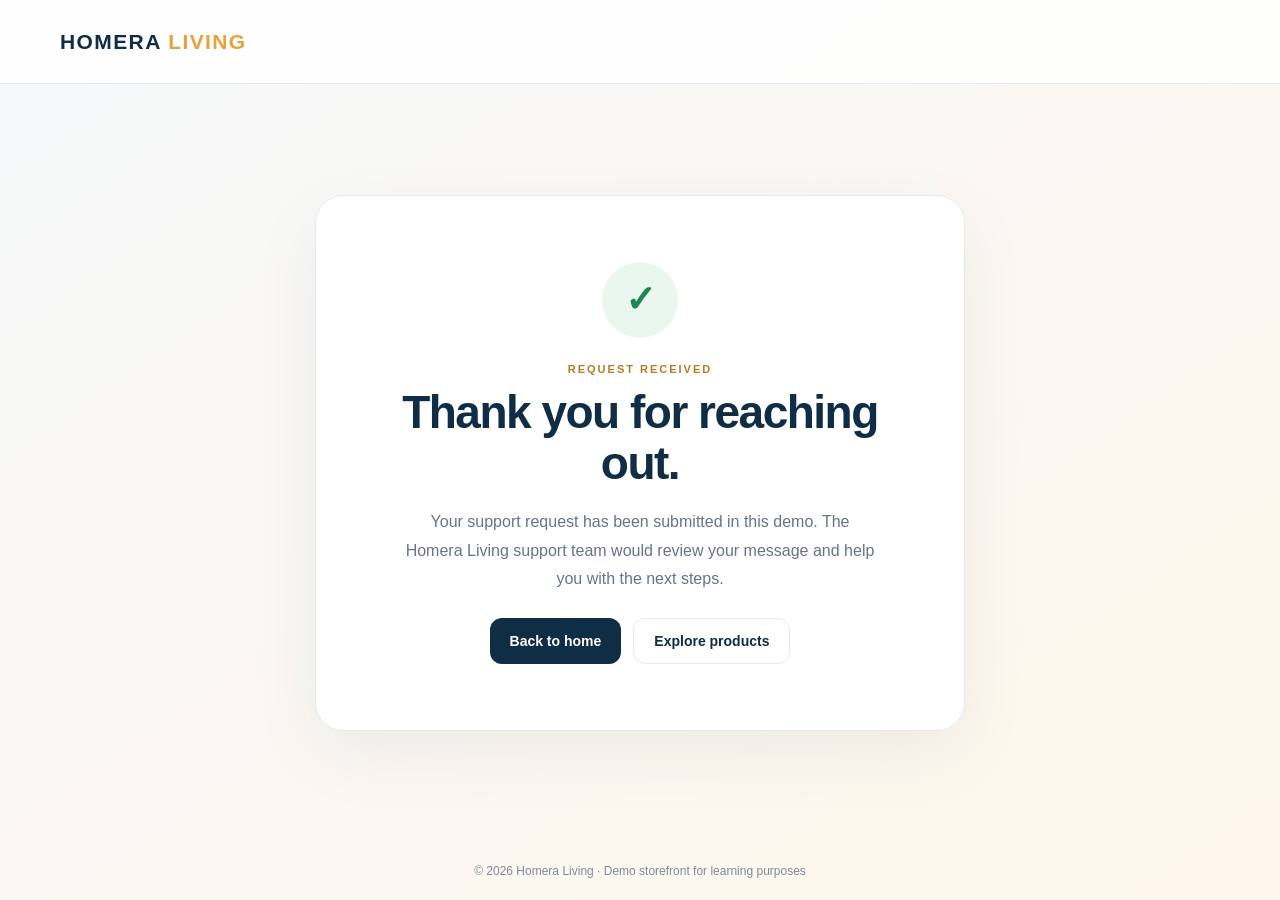
==== thank-you.html @ 57f03a76 "Add Homera Living website" ====
<!DOCTYPE html>
<html lang="en">

<head>
    <meta charset="UTF-8">
    <meta name="viewport" content="width=device-width, initial-scale=1.0">
    <title>Thank You | Homera Living</title>
    <style>
        :root {
            --navy: #102d46;
            --gold: #e9a23b;
            --muted: #647587;
            --line: #e4eaf0
        }

        * {
            box-sizing: border-box
        }

        body {
            margin: 0;
            min-height: 100vh;
            font-family: Inter, Arial, sans-serif;
            background: linear-gradient(145deg, #f7f9fb, #fff7eb);
            color: var(--navy);
            display: flex;
            flex-direction: column
        }

        header {
            height: 84px;
            background: #ffffffd9;
            border-bottom: 1px solid var(--line);
            display: flex;
            align-items: center;
            padding: 0 max(24px, calc((100% - 1160px)/2))
        }

        .brand {
            font-weight: 900;
            letter-spacing: 1.4px;
            font-size: 21px;
            color: var(--navy);
            text-decoration: none
        }

        .brand span {
            color: var(--gold)
        }

        main {
            flex: 1;
            display: grid;
            place-items: center;
            padding: 44px 20px
        }

        .card {
            width: min(100%, 650px);
            text-align: center;
            background: #fff;
            border: 1px solid var(--line);
            border-radius: 28px;
            padding: clamp(32px, 7vw, 66px);
            box-shadow: 0 24px 70px #102d4610
        }

        .check {
            width: 76px;
            height: 76px;
            margin: 0 auto 25px;
            display: grid;
            place-items: center;
            border-radius: 50%;
            background: #e9f7ef;
            color: #218653;
            font-size: 37px;
            font-weight: 700
        }

        .eyebrow {
            text-transform: uppercase;
            letter-spacing: 2px;
            font-size: 11px;
            font-weight: 800;
            color: #b77a20;
            margin-bottom: 12px
        }

        h1 {
            font-size: clamp(32px, 5vw, 46px);
            letter-spacing: -1.5px;
            line-height: 1.12;
            margin: 0 0 18px
        }

        p {
            color: var(--muted);
            font-size: 16px;
            line-height: 1.8;
            margin: 0 auto 24px;
            max-width: 480px
        }

        .ref {
            display: inline-block;
            background: #f6f8fa;
            border: 1px solid var(--line);
            border-radius: 12px;
            padding: 13px 18px;
            margin: 0 0 28px;
            font-size: 13px;
            color: var(--muted)
        }

        .ref strong {
            color: var(--navy);
            letter-spacing: .4px
        }

        .actions {
            display: flex;
            justify-content: center;
            gap: 12px;
            flex-wrap: wrap
        }

        .btn {
            display: inline-flex;
            align-items: center;
            justify-content: center;
            text-decoration: none;
            border-radius: 12px;
            padding: 14px 20px;
            font-weight: 750;
            font-size: 14px
        }

        .primary {
            background: var(--navy);
            color: #fff
        }

        .secondary {
            background: #fff;
            border: 1px solid var(--line);
            color: var(--navy)
        }

        footer {
            text-align: center;
            padding: 22px;
            color: #7d8b98;
            font-size: 12px
        }

        @media(max-width:480px) {
            header {
                height: 72px
            }

            .card {
                border-radius: 22px
            }

            .actions {
                flex-direction: column
            }

            .btn {
                width: 100%
            }
        }
    </style>
</head>

<body>
    <header><a class="brand" href="index.html">HOMERA <span>LIVING</span></a></header>
    <main>
        <section class="card" aria-labelledby="thankYouTitle">
            <div class="check" aria-hidden="true">✓</div>
            <div class="eyebrow">Request received</div>
            <h1 id="thankYouTitle">Thank you for reaching out.</h1>
            <p>Your support request has been submitted in this demo. The Homera Living support team would review your
                message and help you with the next steps.</p>
            <div class="actions"><a class="btn primary" href="index.html">Back to home</a><a class="btn secondary"
                    href="index.html#products">Explore products</a></div>
        </section>
    </main>
    <footer>© 2026 Homera Living · Demo storefront for learning purposes</footer>
    <script>const ref = new URLSearchParams(window.location.search).get('ref'); if (ref && /^HL-\d{6}$/.test(ref)) { document.getElementById('reference').textContent = ref }</script>
</body>

</html>
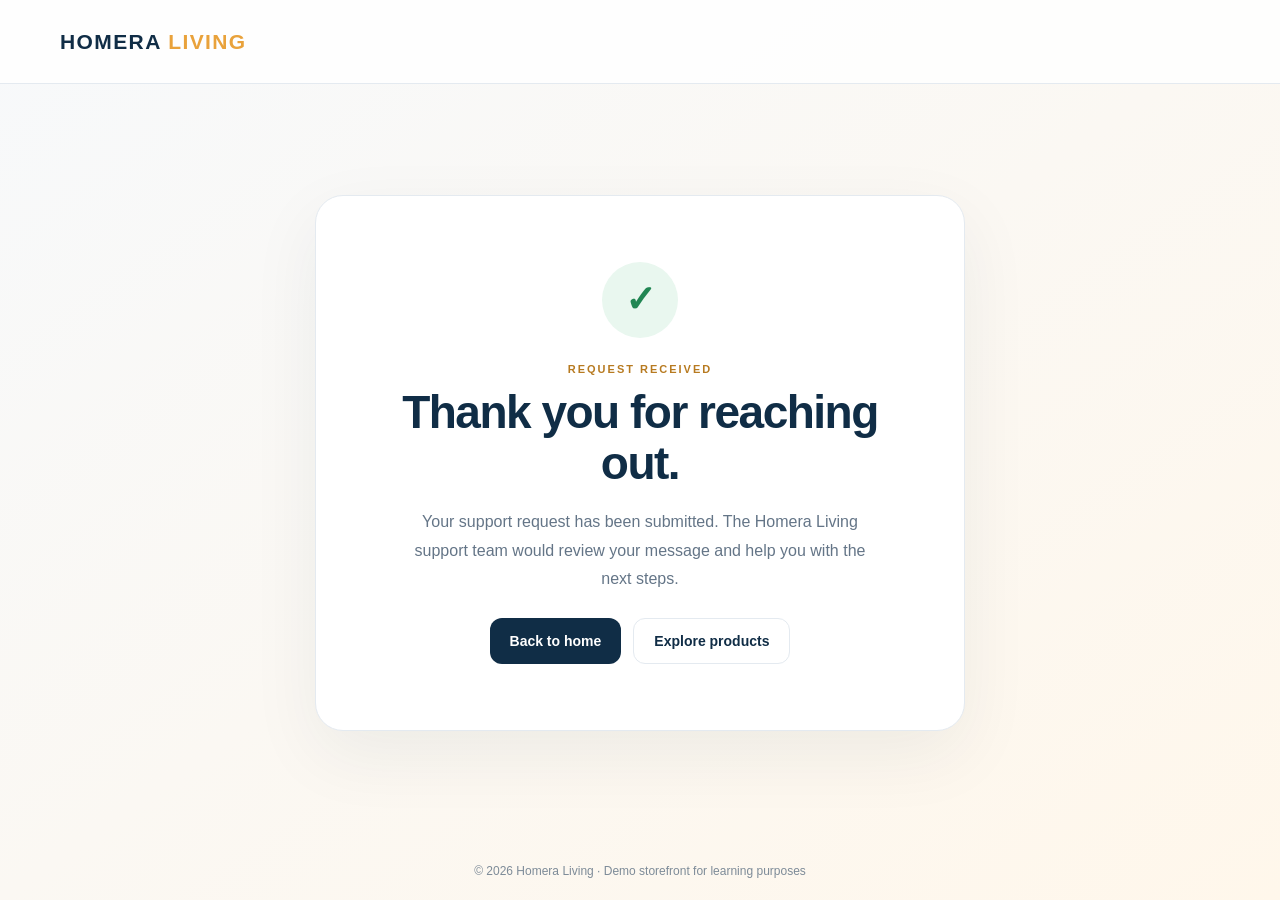
==== commit 979a5383: "added form and changed the home page" ====
--- a/thank-you.html
+++ b/thank-you.html
@@ -181,7 +181,7 @@
             <div class="check" aria-hidden="true">✓</div>
             <div class="eyebrow">Request received</div>
             <h1 id="thankYouTitle">Thank you for reaching out.</h1>
-            <p>Your support request has been submitted in this demo. The Homera Living support team would review your
+            <p>Your support request has been submitted. The Homera Living support team would review your
                 message and help you with the next steps.</p>
             <div class="actions"><a class="btn primary" href="index.html">Back to home</a><a class="btn secondary"
                     href="index.html#products">Explore products</a></div>
